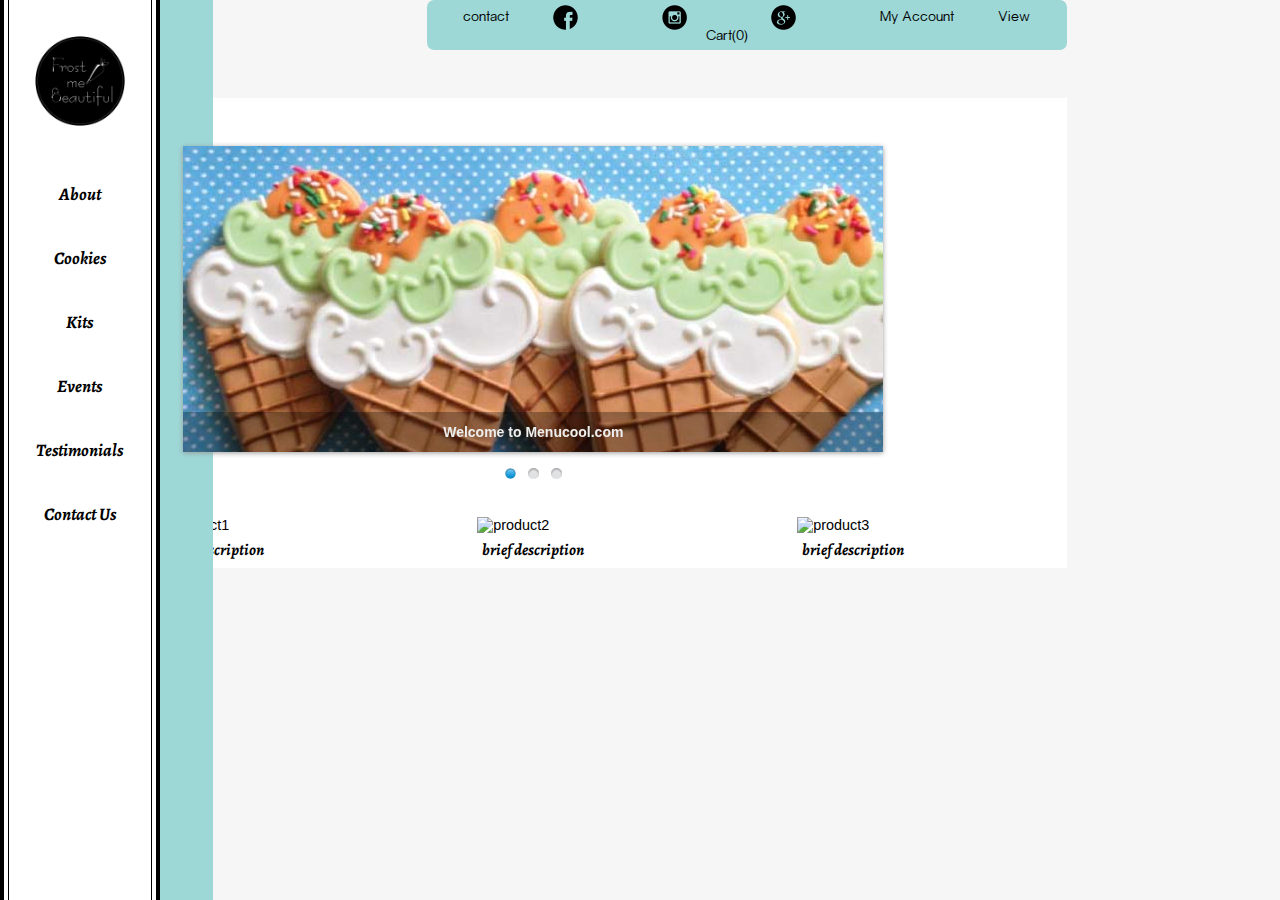
==== index.html @ 70608a9f "many fix" ====
<!DOCTYPE html>
<html>
<head>
	<meta charset="utf-8">
	<title>Frost Me Beautiful</title>
	<link rel="stylesheet" href="css/main.css">
	<link rel="stylesheet" href="css/grid.css">

	<link href='http://fonts.googleapis.com/css?family=Alegreya:400italic,700italic,400,700' rel='stylesheet' type='text/css'>

	<link href="menucool/themes/1/js-image-slider.css" rel="stylesheet" type="text/css" />
    <script src="menucool/themes/1/js-image-slider.js" type="text/javascript"></script>
    <link href="menucool/generic.css" rel="stylesheet" type="text/css" />
</head>

<body>

	<div class="grid">
		<div class="col-2of12" id="navigationSide">
			<div class="col-15of20">
				<nav class="navigation-side">
					<a href="index.html"><img class="logo" src="img/icon/logo.png" alt="Logo"></a>

					<a href="01_about.html" class="navigationButton">About</a>
					<a href="02_cookies.html" class="navigationButton">Cookies</a>
					<a href="03_kits.html" class="navigationButton">Kits</a></li>
					<a href="04_events.html" class="navigationButton">Events</a>
					<a href="05_testimonials.html" class="navigationButton">Testimonials</a>
					<a href="06_contact.html" class="navigationButton">Contact Us</a>

				</nav>
			</div>
			<div class="col-5of20" id="navigationSideColor"></div>
		</div>
		<div class="col-2of12" id="navigationSideBack">
		</div>

				
		<div class="col-10of12">
			<div class="col-6of10">
				<div id="topNavigation">
					<nav>
						<a href='06_contact.html' class="navigationButton">contact</a>
						<a href='https://www.facebook.com/frostmebeautiful'>
						<img src="img/facebook.png" class="topIcon" alt="Facebook"></a>
						<a href='https://instagram.com/frostmebeautiful/'><img src="img/instagram.png" class="topIcon"alt="Instagram"></a>
						<a href='06_contact.html'><img src="img/Gmail.png" class="topIcon" alt="Gmail"></a>
						<a href='#' class="navigationButton">My Account</a>
						<a href='07_order.html' class="navigationButton">View Cart(0)</a>
					</nav>
				</div>
			</div>

			<div class="col-10of10" id="content">
				<div class="col-8of10" id="imageSlider">
					<div id="sliderFrame">
				        <div id="slider">
				            <a href="" >
				                <img src="img/h1.jpg" alt="Welcome to Menucool.com" />
				            </a>
				            <img src="img/h2.jpg" alt="" />
				            <img src="img/h3.jpg" alt="Pure Javascript. No jQuery. No flash." />
				        </div>
				        <div id="htmlcaption" style="display: none;">
				            <em>HTML</em> caption. Link to <a href="http://www.google.com/">Google</a>.
				        </div>
				    </div>
			    </div>

				<div class="col-2of10"> 
					<img class="product" id="homepage" src="" alt="product1">
					<h3>brief description</h3>
				</div>
				<div class="col-2of10"> 
					<img class="product" id="homepage" src="" alt="product2">
					<h3>brief description</h3>
				</div>
				<div class="col-2of10"> 
					<img class="product" id="homepage" src="" alt="product3">
					<h3>brief description</h3>
				</div>
			</div>


		
		</div>
</body>
</html>
---- css/main.css ----
/* Font Import */
/* Gravity */
@font-face{
  font-family: "Gravity";
  font-weight: bold;
  font-style: normal;
  src: url('fonts/Gravity/Gravity-Bold.eot');
  src: url('fonts/Gravity/Gravity-Bold.eot?#iefix') format ('embedded-opentype'),
  url('fonts/Gravity-Bold.ttf') format ('truetype');
}
@font-face{
  font-family: "Gravity";
  font-weight: light;
  font-style: normal;
  src: url('fonts/Gravity/Gravity-Light.eot');
  src: url('fonts/Gravity/Gravity-Light.eot?#iefix') format ('embedded-opentype'),
  url('fonts/Gravity-Light.ttf') format ('truetype');
}
@font-face{
  font-family: "Gravity";
  font-weight: normal;
  font-style: normal;
  src: url('fonts/Gravity/Gravity-Book.eot');
  src: url('fonts/Gravity/Gravity-Book.eot?#iefix') format ('embedded-opentype'),
  url('fonts/Gravity-Book.ttf') format ('truetype');
}


/* Gravity-Book */
@font-face {
  font-family: "Gravity-Book";
  font-weight: normal;
  font-style: normal;
  src:url("fonts/Gravity-Book/Gravity-Book.eot?") format("eot"),
  url("fonts/Gravity-Book/Gravity-Book.woff") format("woff"),
  url("fonts/Gravity-Book/Gravity-Book.ttf") format("truetype"),
  url("fonts/Gravity-Book/Gravity-Book.svg#Gravity-Book") format("svg");
}






/* Main Css */
body {
  font-family: sans-serif;
  font-size: 16px;
   margin: 0 0 0 0;
  background-color:#D6D4D4;
  height: 100%;
 }


/* Textual */
h1 {
  font-family: "Alegreya", serif; 
  font-weight: 700;
  font-size: 1.7rem;
  text-align: center;
  margin-bottom: 0;
}

h2 {
  font-family: 'Alegreya', serif;
  font-weight: 700;
  font-style: italic;
  font-size: 1.4rem;
  color: #5ABE8C;
  text-align: left;
  border-bottom: 2px solid #5ABE8C;
}


#navigationCategory h2 {
  display: inline-block;
  font-weight: 400;
  font-size: 1rem;
  vertical-align: baseline;
  border-bottom: 1.6px solid #5ABE8C;
  width: 10%;
  margin-right: 0.5%;

  -webkit-transition: all 0.3s; 
  transition: all 0.3s;
}

#navigationCategory h2.active {
  font-weight: 700;
  font-size: 1.4rem;
}

#navigationCategory h2:hover {
  font-weight: 700;
  font-size: 1.4rem;
}

h3 {
  font-family: 'Alegreya', serif;
  font-weight: 700;
  font-style: italic;
  font-size: 1rem;
  margin: 0.4em auto;
}

h4 {
  font-family: "Gravity-Book", sans-serif; 
  font-size: 1rem;
  text-align: left;
  margin: 0.4em auto;
  display: block;
}

p {
  font-family: "Gravity-Book", sans-serif; 
  font-weight: normal;
  line-height: 140%;
  text-align: justify;
  padding-left:20px;
}

.contactLink{
  font-family: "Gravity";
  font-weight: bold;
  text-decoration:none;
  color:black;
}

.contactLink{
  font-family: "Gravity";
  font-weight: bold;
  text-decoration:none;
  color:black;

}

.col-3of10#product p{
  font-family: "Gravity-Book", sans-serif; 
  font-size: 0.9rem;
  text-align: left;
  line-height: 1.4em;
  padding-right: 10%;
}

.col-8of10#kit span {
  font-family: 'Alegreya', serif;
  font-weight: 400;
  font-style: italic;
  font-size: 1.05rem;
  padding-top: 0;
  margin-top: 0;
}

ul.kit {
  font-family: "Gravity-Book", sans-serif; 
  font-size: 0.8rem;
  font-style: normal;
  width: 60em;
  display: block;
}

ul.kit li {
  padding: 0.2rem 0.4rem;
}






/* Container */
.col-2of12#navigationSide {
  position: fixed;
}

.col-2of12#navigationSideBack {
  overflow: scroll;
}

.col-8of10#imageSlider {
  margin-top: 3rem; 
  margin-bottom: 4rem; 
}

.col-10of10#content {
  background-color: white;
}

.col-8of10#contentHeader {
  margin-bottom: 2rem;
}

.col-2of10#guestBook{
   margin-left: 70rem;
}

.col-3of10#product {
  position: relative;
  margin-bottom: 4rem;
}

.col-2of10#itemCategory {
  margin-bottom: 2rem;
}

#payment {
  font-family: "Gravity-Book", sans-serif; 
  font-size: 1rem;
  text-align: left;
  padding-right: 2%;
}

.col-8of10#kit {
  font-family: "Gravity-Book", sans-serif; 
  font-size: 1rem;
  text-align: left;
  position: relative;
  width: 70%;
}

.col-8of10#navigationCategory {
  text-align: left;
  margin-bottom: 2rem;
}

.col-8of10#payment {
  font-family: "Gravity-Book", sans-serif; 
  font-size: 1rem;
  text-align: left;
  padding: 2em 5em;
}


/* Button */
a.button#addCart {
  font-family: "Gravity-Book", sans-serif; 
  font-weight: normal;
  font-style: italic;
  font-size: 0.8rem;
  text-decoration: none;
  color: #FFF;
  display: inline-block;
  padding: 0.3em 0.75em;
  border-radius: 0.25em;
  background-color: #5ABE8C;
  position: absolute;
  right: -2.2em;
  top: 0.5em;
  
  
  -webkit-transition: background-color 0.5s ease-out;
  transition: background-color 0.5s ease-out;
}

a.button:hover, a.button:focus {
  background-color: #999;
}

a.shareButton {
text-decoration:none; 
 text-align:center; 
 padding:11px 22px; 
 border:solid 1px #9ed9bc; 
 border-radius: 9px; 
 font:14px Arial, Helvetica, sans-serif; 
 font-weight:bold; 
 color:white; 
 background:#5abe8c; 
 -webkit-transition: background-color 0.5s ease-out;
  transition: background-color 0.5s ease-out;
 
}
a.shareButton:hover, a.shareButton:focus {
  background-color: #999;
}


a.button#proceed {
  font-family: "Gravity-Book", sans-serif; 
  font-weight: normal;
  font-size: 1.1rem;
  text-decoration: none;
  color: #FFF;
  display: inline-block;
  float: right;
  padding: 0.4em 0.75em;
  border-radius: 0.25em;
  background-color: #5ABE8C;
  margin-right: 3em;
}

a.button#cancel {
  font-family: "Gravity-Book", sans-serif; 
  font-weight: normal;
  font-size: 1.1rem;
  text-decoration: none;
  color: #FFF;
  display: inline-block;
  float: right;
  padding: 0.4em 0.75em;
  border-radius: 0.25em;
  background-color: #847B7E;
  margin-right: 1em;
}


/* Form */
form {
  padding: 1em;
}

form div.input-wrapper {
  margin: 0.7rem auto;
}


form div.input-wrapper#cardType {
  margin-top: 2rem;
}


form label {
  text-align: right;
  width: 10rem;
  display: inline-block;
  margin-top: 10px;
  margin-right: 4em;
}

form input {
  width: 10rem;
}

form select {
  margin-left: 0;
  width: 10rem;
  display: inline-block;
}

form select.expire {
  width: 4rem;

}

form input[type="radio"] {
  width: 3rem;
  padding-top: 6rem;
}

form img.card {
  width: auto;
  height: 1.2rem;
  position: relative;
  bottom: 1.7rem;
  right: 3rem;
  margin: 0;
  padding: 0;
  
}

ul, li #hoursList{
  list-style-type:none;
  font-family: "Gravity-Book", sans-serif; 
  font-weight: normal;
  line-height: 140%;
 
  padding-left:20px;
}


/* Images */
figure {
  margin-left: 0; /* setting there to be no margin on the left */
  margin-top:10px;
  margin-right:15px;
  width: 12rem;
}

ul, li #hoursList{
  list-style-type:none;
  font-family: "Gravity-Book", sans-serif; 
  font-weight: normal;
  line-height: 140%;
 
  padding-left:20px;
}


/* Images */
figure {
  margin-left: 0; /* setting there to be no margin on the left */
}

select {
  display:block;
  margin-top:-30px;
  margin-left:60px;
}

.logo {
  width: 80%;
  margin: 1rem auto;
  z-index: -1;
}

.slider {
  
  width: 100%;
  height:400px;
}

.product#homepage{
  width: 100%;
  height:200px;
}

.ornament {
  width: 5rem;
  height: auto;
  margin: 0;
}
.Owner{
  width: 150%;
  height:300px;
}

.calendar{
  width:600px;
  height:500px;
}

.events{
  width:100%;
  height:200px;
}


figure.cookie-category {
  width: 100%;
  margin: 0;
  position: relative;
}

figure.cookie-category img {
  width: 100%;
  height: 180px;
}

figure.cookie-category figcaption {
  font-family: "Gravity-Book", sans-serif; 
  font-weight: normal;
  font-size: 1.1rem;
  text-align: left;
  color: white;
  width: 10em;
  position: absolute;
  bottom: 2em;
  left: 0;
  background-color: #5ABE8C;
  padding-left: 0.7em;
  padding-top: 0.25em;
  padding-top: 0.3em;
}

.product#category{
  width: 35%;
  height: 140px;
  float: left;
  margin-right: 5%;
  margin-bottom: 2rem;  
}

img.kit {
  width: 25%;
  float: left;
  padding-bottom: 5rem;
}

.googleMaps{
  width:509px;
  height:380px;
}




/* Navigation */
nav.navigation-side{
  border-left: 4px solid #000000;
  border-right: 4px solid #000000;
  position: relative;
  height: 60rem;
}

nav.navigation-side:before {
  border-left: 1px solid #000000;
  border-right: 1px solid #000000;
  position: absolute;
  background: none;
  content: "";
  display: block;
  top: 0px;
  left: 4px;
  right: 4px;
  bottom: 0px;
  pointer-events: none;
}

#navigationSide{
  position: relative;
  background-color:white;
}

#navigationSideColor {
  background-color: #9DD8D7;
  position: absolute;
  height: 100%;
  right: 0;

}

nav.navigation-side a{
  font-family: 'Alegreya', serif;
  font-weight: 700;
  font-style: italic;
  font-size: 1.1rem;
  text-decoration: none;
  text-align: center;
  color: black;
  padding: 20px;
  display: block;
}

nav.navigation-side a:hover {
  color: white;
  background-color: #000;
}

.topIcon{
  width:4%;
  height:4%
}

#topNavigation {
  font-family: "Gravity-Book", sans-serif; 
  background-color:#9DD8D7;
  border-radius:0.5em;
  padding:5px;
  margin-bottom: 3rem;
}

#topNavigation a, img {
  text-decoration: none;
  text-align:center;
  color:black;
  vertical-align: middle;
  margin-right: 40px;
}

.navigationButton#viewCart {
  position: relative;
}

.containerBubble {
  position: absolute;
  top: 1.5rem;
  right: 1rem;
}

.bubble {
  position: relative;
  width: 250px;
  height: 3rem;
  padding: 0.5rem;
  background: #FFFFFF;
  -webkit-border-radius: 13px;
  -moz-border-radius: 13px;
  border-radius: 13px;
  border: #5ABE8C solid 2px;

  opacity: 0;
}


.bubble:after {
  content: '';
  position: absolute;
  border-style: solid;
  border-width: 0 9px 8px;
  border-color: #FFFFFF transparent;
  display: block;
  width: 0;
  z-index: 1;
  top: -8px;
  left: 194px;
}

.bubble:before {
  content: '';
  position: absolute;
  border-style: solid;
  border-width: 0 10px 9px;
  border-color: #5ABE8C transparent;
  display: block;
  width: 0;
  z-index: 0;
  top: -11px;
  left: 193px;
}




/* Table */
table.order {
  font-family: "Gravity-Book", sans-serif; 
  width: 100%;
  margin-top: 3rem;
}


table.order .table-col-item {
  width: 25%;
}

table.order .table-col-des {
  width: 35%;
}

table.order .table-col-quantity {
  width: 10%;
}

table.order .table-col-size {
  width: 15%;
}

table.order .table-col-price {
  width: 15%;
}

table.order th {
  padding: 2rem;
  border-top: 2px solid black;
  border-bottom: 2px solid black;
}

table.order td {
  padding: 1rem;
}

table.order tr img {
  width: 50%;
  height: 120px;
  margin : auto;
}

table.order tr p {
  font-size: 0.9rem;
  text-align: left;
  line-height: 1.4em;
}

table.order tr input {
  width: 50%;
}

table.order tr select {
  width: 50%;
  margin : auto;
}

table.order tr span {
  font-size: 1rem;
}



table.payment {
  font-family: "Gravity-Book", sans-serif; 
  width: 100%;
  margin-top: 1rem;
}

table.payment .table-col-item {
  width: 40%;
}
table.payment .table-col-quantity {
  width: 30%;
  text-align: center;
}

table.payment .table-col-price {
  width: 30%;
  text-align: right;
}

table.payment th {
  padding-bottom: 1rem;
}

table.payment td {
}

table.payment td.quantity {
  font-size: 0.8rem;
  text-align: center;
}

table.payment td.price {
  font-size: 0.8rem;
  text-align: right;
}

table.payment tfoot td {
  font-size: 0.9rem;
  text-align: right;
  padding-top: 1rem;
}





/* Style Guide style */
section {
  margin: 1em 0;
  padding: 0.5em 0;
  border-top: 1px solid #333;
}

section .guide {
  font-family: sans-serif;
}

section h2.guide {
  font-size: 1.5rem;
  font-weight: bold;
  font-style: normal;
}

section h3.guide {
  color:#262261;
  margin-bottom: 0;
}

section p.guide {
  margin-top: 0;
}

section code {
  background-color: #EEE;
  padding: 0.2em 0.6em;
}
---- css/grid.css ----
/* Grid Stylesheet*/

*, *::after, *::before {
	-webkit-box-sizing: border-box;
	-moz-box-sizing: border-box;
	box-sizing: border-box;
}

[class^='col-'] {
	float: left;
	padding: 0;
	text-align: center;
}


.col-4of8 {
	width: 50%;
}

.col-2of10 {
	width: 20%;
	margin-left: 10%;
}

.col-3of10 {
	width: 30%;
	margin-left: 10%;
}

.col-4of10 {
	width: 40%;
	margin-left: 10%;
}

.col-6of10 {
	width: 60%;
	float: right;
}

.col-8of10 {
	width: 80%;
	margin-left: 10%;
}

.col-10of10 {
	width: 100%;
}

.col-2of12 {
	width: 16.66%;
}

.col-10of12 {
	width: 83.33%;
}

.col-5of20 {
	width: 25%;
}

.col-15of20 {
	width: 75%;
}

@media (max-width: 50em) {
	.col-2of10 {
		width: 100%;
	}
}


.grid {
	content: "";
	display: block;
	clear: both;
}
---- menucool/themes/1/js-image-slider.css ----
/* http://www.menucool.com */

#sliderFrame, #sliderFrame div {
    box-sizing: content-box;
}
#sliderFrame 
{
    position:relative;
    width:700px;
    margin:0 auto; /*center-aligned*/
}

#slider, #slider div.sliderInner {
    width:700px;height:306px;/* Must be the same size as the slider images */
}

#slider {
	background:#fff url(loading.gif) no-repeat 50% 50%;
	position:relative;
	margin:0 auto; /*center-aligned*/
    transform: translate3d(0,0,0);
    box-shadow: 0px 1px 5px #999999;
}

/* image wrapper */
#slider a.imgLink, #slider div.video {
	z-index:2;
	position:absolute;
	top:0px;left:0px;border:0;padding:0;margin:0;
	width:100%;height:100%;
}
#slider .video {
	background:transparent url(video.png) no-repeat 50% 50%;
}

/* Caption styles */
#slider div.mc-caption-bg, #slider div.mc-caption-bg2 {
	position:absolute;
	width:100%;
	height:auto;
	padding:10px 0;/* 10px will increase the height.*/
	left:0px; /*if the caption needs to be aligned from right, specify by right instead of left. i.e. right:20px;*/
	bottom:0px;/*if the caption needs to be aligned from top, specify by top instead of bottom. i.e. top:150px;*/
	z-index:3;
	overflow:hidden;
	font-size: 0;
}
#slider div.mc-caption-bg 
{
    /* NOTE: Its opacity is to be set through the sliderOptions.captionOpacity setting in the js-image-slider.js file.*/
	background:Black;/* or any other colors such as White, or: background:none; */
}
#slider div.mc-caption-bg2 {
    background:none;
}
#slider div.mc-caption {
	font: bold 14px/20px Arial;
	color:#EEE;
	z-index:4;
	text-align:center;
    background:none;
}
#slider div.mc-caption a {
	color:#FB0;
}
#slider div.mc-caption a:hover {
	color:#DA0;
}


/* ------ built-in navigation bullets wrapper ------*/
/* Note: check themes\2\js-image-slider.css to see how to hide nav bullets */
#slider div.navBulletsWrapper  {
    top:320px;/* Its position is relative to the #slider */
	text-align:center;
	background:none;
	position:relative;
	z-index:5;
}

/* each bullet */
#slider div.navBulletsWrapper div 
{
    width:11px; height:11px;
    font-size:0;color:White;/*hide the index number in the bullet element*/
    background:transparent url(bullet.png) no-repeat 0 0;
    display:inline-block; *display:inline; zoom:1;
    overflow:hidden;cursor:pointer;
    margin:0 6px;/* set distance between each bullet*/
}

#slider div.navBulletsWrapper div.active {background-position:0 -11px;}


/* --------- Others ------- */

#slider div.loading 
{
    width:100%; height:100%;
    background:transparent url(loading.gif) no-repeat 50% 50%;
    filter: alpha(opacity=60);
    opacity:0.6;
    position:absolute;
    left:0;
    top:0; 
    z-index:9;
}

#slider img, #slider>b, #slider a>b {
	position:absolute; border:none; display:none;
}

#slider div.sliderInner {
	overflow:hidden; 
	-webkit-transform: rotate(0.000001deg);/* fixed the Chrome not crop border-radius bug*/
	position:absolute; top:0; left:0;
}

#slider>a, #slider video, #slider audio {display:none;}
#slider div {-webkit-transform: translate3d(0,0,0);transform: translate3d(0,0,0);}
---- menucool/generic.css ----
/* For generic page styles. Not for sliders. */

body {background:#F6F6F6;font:normal 0.9em Arial; margin:0; padding:0; padding-bottom:60px;}
h2 {display:inline;}
.div1, .div2 {width:700px;margin:0 auto;}
.div1 {margin-top:30px;margin-bottom:60px;text-align:center;line-height:20px;}
.div1 P {font-size:18px;}
.div1 a, .div2 a {color:#07C; }
.div1 a {margin:0 8px;}
.div1 a.current {color:black; text-decoration:none;}
.div2 {margin-top:70px;}
.div2 li {padding-top:6px;padding-bottom:6px;}
.green {color:Green;}
.cn {font-family: "Courier New", Georgia;}
#status {display:inline-block; margin-left:26px;line-height:50px;height:50px;vertical-align:middle;}

.code
{
    border: dashed 1px #BCBCCB; padding:8px 12px; background-color: #F3F3F9; white-space:pre; font-family:"Courier New", Georgia;
    font-size:12px; margin:6px 0;overflow:auto; 
}
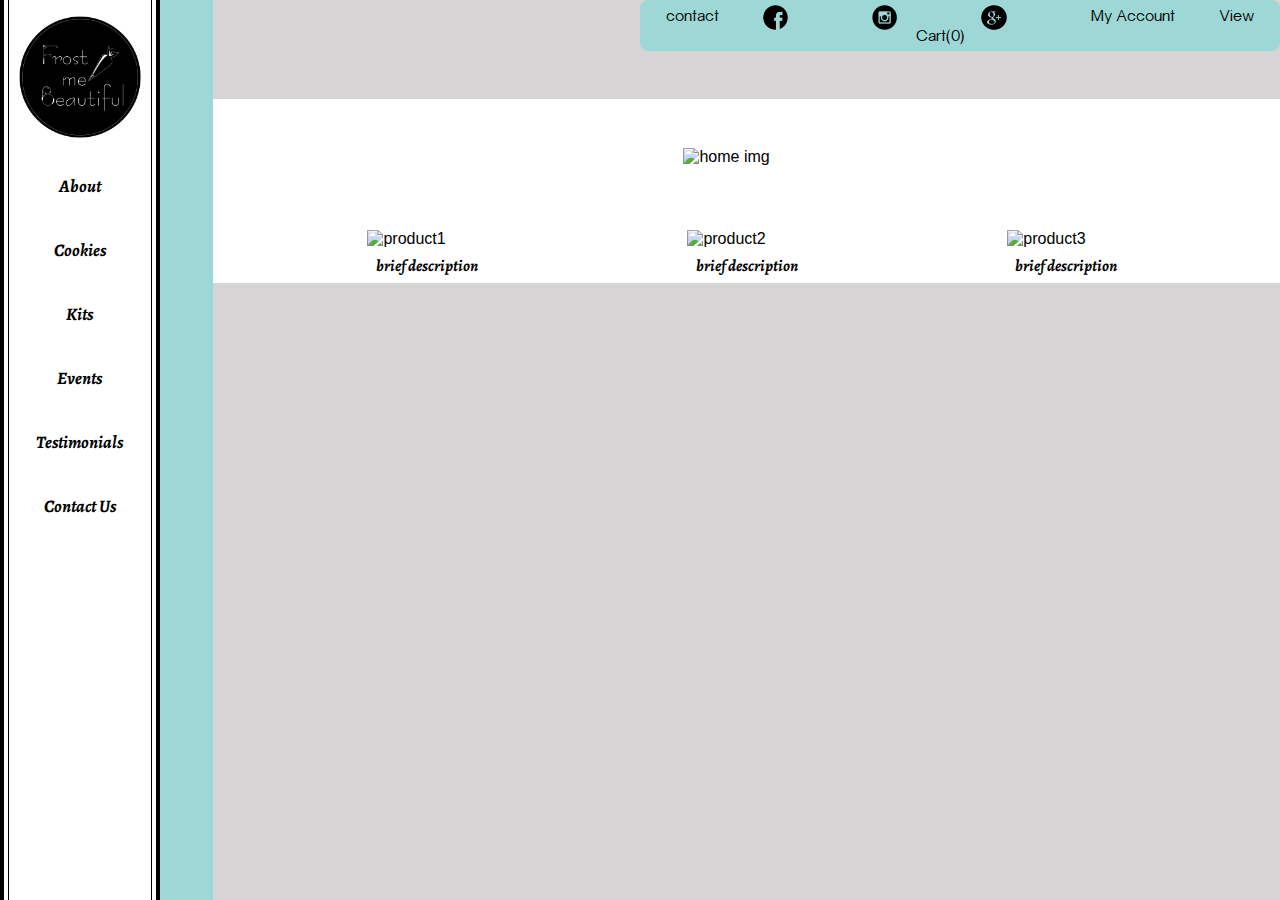
==== commit 61afdbf5: "fix side navigation bar" ====
--- a/index.html
+++ b/index.html
@@ -7,10 +7,6 @@
 	<link rel="stylesheet" href="css/grid.css">
 
 	<link href='http://fonts.googleapis.com/css?family=Alegreya:400italic,700italic,400,700' rel='stylesheet' type='text/css'>
-
-	<link href="menucool/themes/1/js-image-slider.css" rel="stylesheet" type="text/css" />
-    <script src="menucool/themes/1/js-image-slider.js" type="text/javascript"></script>
-    <link href="menucool/generic.css" rel="stylesheet" type="text/css" />
 </head>
 
 <body>
@@ -27,12 +23,12 @@
 					<a href="04_events.html" class="navigationButton">Events</a>
 					<a href="05_testimonials.html" class="navigationButton">Testimonials</a>
 					<a href="06_contact.html" class="navigationButton">Contact Us</a>
-
 				</nav>
 			</div>
 			<div class="col-5of20" id="navigationSideColor"></div>
 		</div>
 		<div class="col-2of12" id="navigationSideBack">
+			a
 		</div>
 
 				
@@ -53,18 +49,7 @@
 
 			<div class="col-10of10" id="content">
 				<div class="col-8of10" id="imageSlider">
-					<div id="sliderFrame">
-				        <div id="slider">
-				            <a href="" >
-				                <img src="img/h1.jpg" alt="Welcome to Menucool.com" />
-				            </a>
-				            <img src="img/h2.jpg" alt="" />
-				            <img src="img/h3.jpg" alt="Pure Javascript. No jQuery. No flash." />
-				        </div>
-				        <div id="htmlcaption" style="display: none;">
-				            <em>HTML</em> caption. Link to <a href="http://www.google.com/">Google</a>.
-				        </div>
-				    </div>
+					<img src="" alt="home img">
 			    </div>
 
 				<div class="col-2of10"> 
--- a/css/main.css
+++ b/css/main.css
@@ -42,7 +42,7 @@
 
 
 
-/* Main Css */
+/*========================== Main Css ==========================*/
 body {
   font-family: sans-serif;
   font-size: 16px;
@@ -52,7 +52,10 @@
  }
 
 
-/* Textual */
+
+
+
+/*========================== Textual ==========================*/
 h1 {
   font-family: "Alegreya", serif; 
   font-weight: 700;
@@ -167,14 +170,14 @@
 
 
 
-
-/* Container */
+/*========================== Container ==========================*/
 .col-2of12#navigationSide {
   position: fixed;
 }
 
 .col-2of12#navigationSideBack {
-  overflow: scroll;
+  opacity: 0; 
+  z-index: -10;
 }
 
 .col-8of10#imageSlider {
@@ -231,7 +234,11 @@
 }
 
 
-/* Button */
+
+
+
+
+/*========================== Button ==========================*/
 a.button#addCart {
   font-family: "Gravity-Book", sans-serif; 
   font-weight: normal;
@@ -304,7 +311,11 @@
 }
 
 
-/* Form */
+
+
+
+
+/*========================== Form ==========================*/
 form {
   padding: 1em;
 }
@@ -368,27 +379,20 @@
 }
 
 
-/* Images */
+
+
+
+
+/* ========================== Images ==========================*/
+img {
+  width: 100%;
+}
+
 figure {
-  margin-left: 0; /* setting there to be no margin on the left */
-  margin-top:10px;
-  margin-right:15px;
+  margin-left: 0;
+  margin-top: 10px;
+  margin-right: 15px;
   width: 12rem;
-}
-
-ul, li #hoursList{
-  list-style-type:none;
-  font-family: "Gravity-Book", sans-serif; 
-  font-weight: normal;
-  line-height: 140%;
- 
-  padding-left:20px;
-}
-
-
-/* Images */
-figure {
-  margin-left: 0; /* setting there to be no margin on the left */
 }
 
 select {
@@ -484,7 +488,7 @@
 
 
 
-/* Navigation */
+/* ========================== Navigation ===================== */
 nav.navigation-side{
   border-left: 4px solid #000000;
   border-right: 4px solid #000000;
@@ -519,7 +523,7 @@
 
 }
 
-nav.navigation-side a{
+nav.navigation-side a.navigationButton{
   font-family: 'Alegreya', serif;
   font-weight: 700;
   font-style: italic;
@@ -531,7 +535,7 @@
   display: block;
 }
 
-nav.navigation-side a:hover {
+nav.navigation-side a.navigationButton:hover {
   color: white;
   background-color: #000;
 }
@@ -611,7 +615,7 @@
 
 
 
-/* Table */
+/*========================= Table ================================*/
 table.order {
   font-family: "Gravity-Book", sans-serif; 
   width: 100%;
@@ -722,7 +726,7 @@
 
 
 
-/* Style Guide style */
+/*========================= Style Guide style =======================*/
 section {
   margin: 1em 0;
   padding: 0.5em 0;
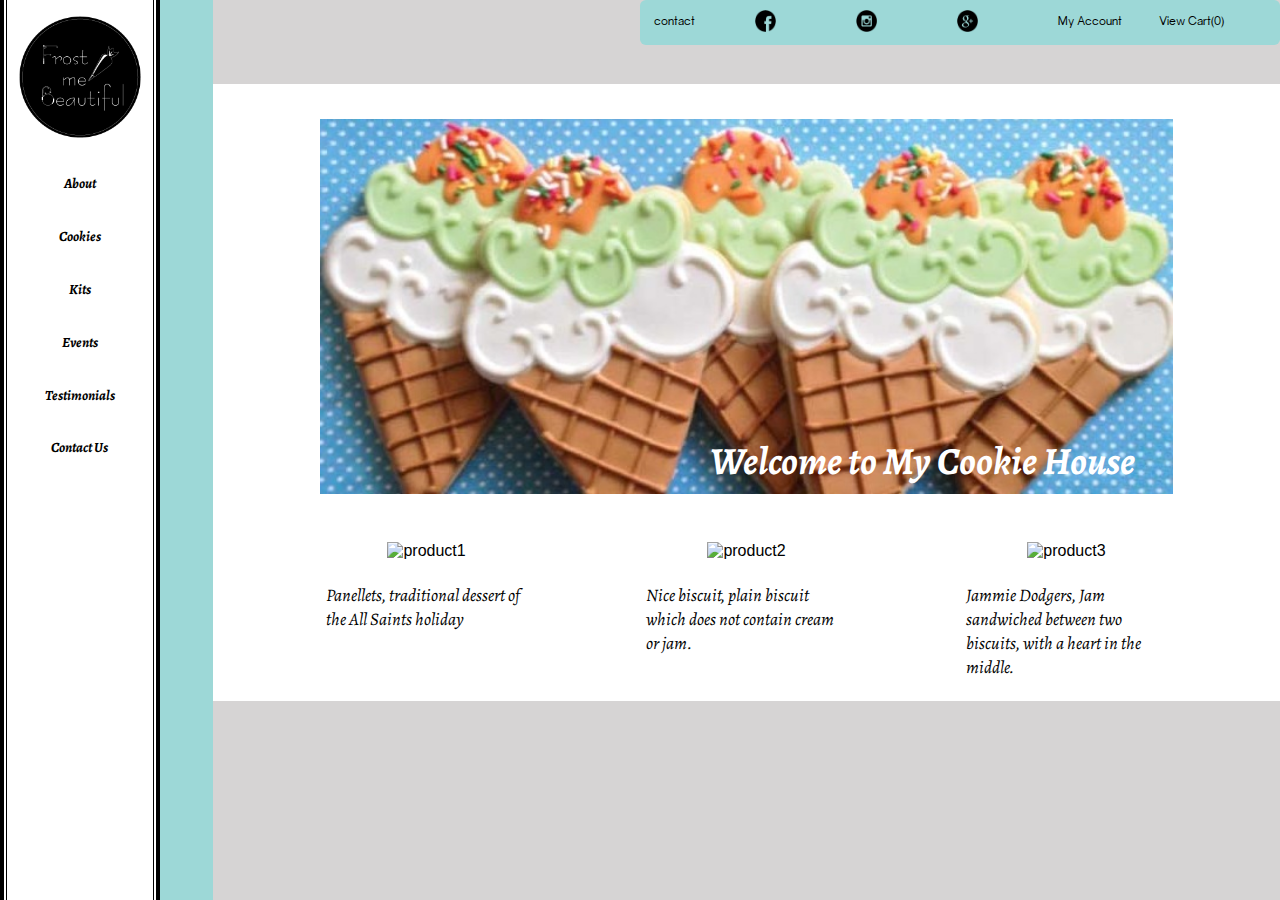
==== commit 77d250db: "page fix for index and about" ====
--- a/index.html
+++ b/index.html
@@ -37,10 +37,14 @@
 				<div id="topNavigation">
 					<nav>
 						<a href='06_contact.html' class="navigationButton">contact</a>
-						<a href='https://www.facebook.com/frostmebeautiful'>
-						<img src="img/facebook.png" class="topIcon" alt="Facebook"></a>
-						<a href='https://instagram.com/frostmebeautiful/'><img src="img/instagram.png" class="topIcon"alt="Instagram"></a>
-						<a href='06_contact.html'><img src="img/Gmail.png" class="topIcon" alt="Gmail"></a>
+							<a href='https://www.facebook.com/frostmebeautiful'>
+							<img src="img/icon/facebook.png" class="topIcon" alt="Facebook">
+							</a>
+							<a href='https://instagram.com/frostmebeautiful/'>	<img src="img/icon/instagram.png" class="topIcon"alt="Instagram">
+							</a>
+							<a href='06_contact.html'>
+							<img src="img/icon/Gmail.png" class="topIcon" alt="Gmail">
+							</a>
 						<a href='#' class="navigationButton">My Account</a>
 						<a href='07_order.html' class="navigationButton">View Cart(0)</a>
 					</nav>
@@ -48,21 +52,24 @@
 			</div>
 
 			<div class="col-10of10" id="content">
-				<div class="col-8of10" id="imageSlider">
-					<img src="" alt="home img">
+				<div class="col-8of10" id="homeBanner">
+					<figure class="home-banner">
+						<img src="img/h1.jpg" alt="">
+				        <figcaption>Welcome to My Cookie House</figcaption>
+				    </figure>
 			    </div>
 
 				<div class="col-2of10"> 
 					<img class="product" id="homepage" src="" alt="product1">
-					<h3>brief description</h3>
+					<h3>Panellets, traditional dessert of the All Saints holiday</h3>
 				</div>
 				<div class="col-2of10"> 
 					<img class="product" id="homepage" src="" alt="product2">
-					<h3>brief description</h3>
+					<h3>Nice biscuit, plain biscuit which does not contain cream or jam. </h3>
 				</div>
 				<div class="col-2of10"> 
 					<img class="product" id="homepage" src="" alt="product3">
-					<h3>brief description</h3>
+					<h3>Jammie Dodgers, Jam sandwiched between two biscuits, with a heart in the middle.</h3>
 				</div>
 			</div>
 
--- a/css/main.css
+++ b/css/main.css
@@ -100,10 +100,12 @@
 
 h3 {
   font-family: 'Alegreya', serif;
-  font-weight: 700;
+  font-weight: 400;
   font-style: italic;
-  font-size: 1rem;
-  margin: 0.4em auto;
+  font-size: 1.1rem;
+  text-align: left;
+  padding: 0.3rem 0.4rem;
+
 }
 
 h4 {
@@ -119,7 +121,6 @@
   font-weight: normal;
   line-height: 140%;
   text-align: justify;
-  padding-left:20px;
 }
 
 .contactLink{
@@ -180,9 +181,9 @@
   z-index: -10;
 }
 
-.col-8of10#imageSlider {
-  margin-top: 3rem; 
-  margin-bottom: 4rem; 
+.col-8of10#homeBanner {
+  margin-top: 2vw; 
+  margin-bottom: 2.2vw; 
 }
 
 .col-10of10#content {
@@ -423,9 +424,25 @@
   height: auto;
   margin: 0;
 }
-.Owner{
-  width: 150%;
-  height:300px;
+
+
+figure.owner {
+  width: 100%;
+  position: relative;
+  text-align: left;
+}
+
+figure.owner img {
+  width: 100%;
+  height: auto;
+}
+
+figure.owner figcaption{
+  font-family: "Gravity-Book", sans-serif; 
+  font-weight: normal;
+  position: absolute;
+  bottom: -1.5rem;
+  left: 0;
 }
 
 .calendar{
@@ -438,16 +455,40 @@
   height:200px;
 }
 
+figure.home-banner {
+  width: 100%;
+  position: relative;
+}
+
+figure.home-banner img{
+  width: 100%;
+  height: auto;
+}
+
+figure.home-banner figcaption {
+  font-family: "Alegreya", sans-serif; 
+  font-weight: 700;
+  font-style: italic;
+  font-size: 3vw;
+  text-align: right;
+  color: white;
+  width: 15em;
+  position: absolute;
+  bottom: 0.7rem;
+  right: 0;
+  padding-right: 1em;
+}
 
 figure.cookie-category {
   width: 100%;
+  height: 200px;
   margin: 0;
   position: relative;
 }
 
 figure.cookie-category img {
   width: 100%;
-  height: 180px;
+  height: auto;
 }
 
 figure.cookie-category figcaption {
@@ -504,8 +545,8 @@
   content: "";
   display: block;
   top: 0px;
-  left: 4px;
-  right: 4px;
+  left: 1.5%;
+  right: 1.5%;
   bottom: 0px;
   pointer-events: none;
 }
@@ -527,39 +568,46 @@
   font-family: 'Alegreya', serif;
   font-weight: 700;
   font-style: italic;
-  font-size: 1.1rem;
+  font-size: 1.1vw;
   text-decoration: none;
   text-align: center;
   color: black;
-  padding: 20px;
+  padding: 1.2em;
   display: block;
 }
 
 nav.navigation-side a.navigationButton:hover {
   color: white;
-  background-color: #000;
+  background-color: #9DD8D7;
+}
+
+
+#topNavigation {
+  font-family: "Gravity-Book", sans-serif; 
+  font-size: 0.9vw;
+  text-align: left;
+  background-color:#9DD8D7;
+  border-radius: 0.5em;
+  padding: 0.8em 1.2em;
+  margin-bottom: 3vw;
+}
+
+#topNavigation a {
+  color: black;
+  text-decoration: none;
+  vertical-align: middle;
+  display: inline-block;
+  width: 16%;
+  margin: 0.1em 0;
+}
+
+#topNavigation img {
+  width: 22%;
 }
 
 .topIcon{
-  width:4%;
-  height:4%
-}
-
-#topNavigation {
-  font-family: "Gravity-Book", sans-serif; 
-  background-color:#9DD8D7;
-  border-radius:0.5em;
-  padding:5px;
-  margin-bottom: 3rem;
-}
-
-#topNavigation a, img {
-  text-decoration: none;
-  text-align:center;
-  color:black;
-  vertical-align: middle;
-  margin-right: 40px;
-}
+}
+
 
 .navigationButton#viewCart {
   position: relative;
--- a/css/grid.css
+++ b/css/grid.css
@@ -62,11 +62,7 @@
 	width: 75%;
 }
 
-@media (max-width: 50em) {
-	.col-2of10 {
-		width: 100%;
-	}
-}
+
 
 
 .grid {
@@ -74,3 +70,19 @@
 	display: block;
 	clear: both;
 }
+
+
+
+@media (max-width: 50rem) {
+	.col-2of10 {
+		width: 80%;
+	}
+
+	.col-3of10 {
+		width: 80%;
+	}
+
+	.col-4of10 {
+		width: 80%;
+	}
+}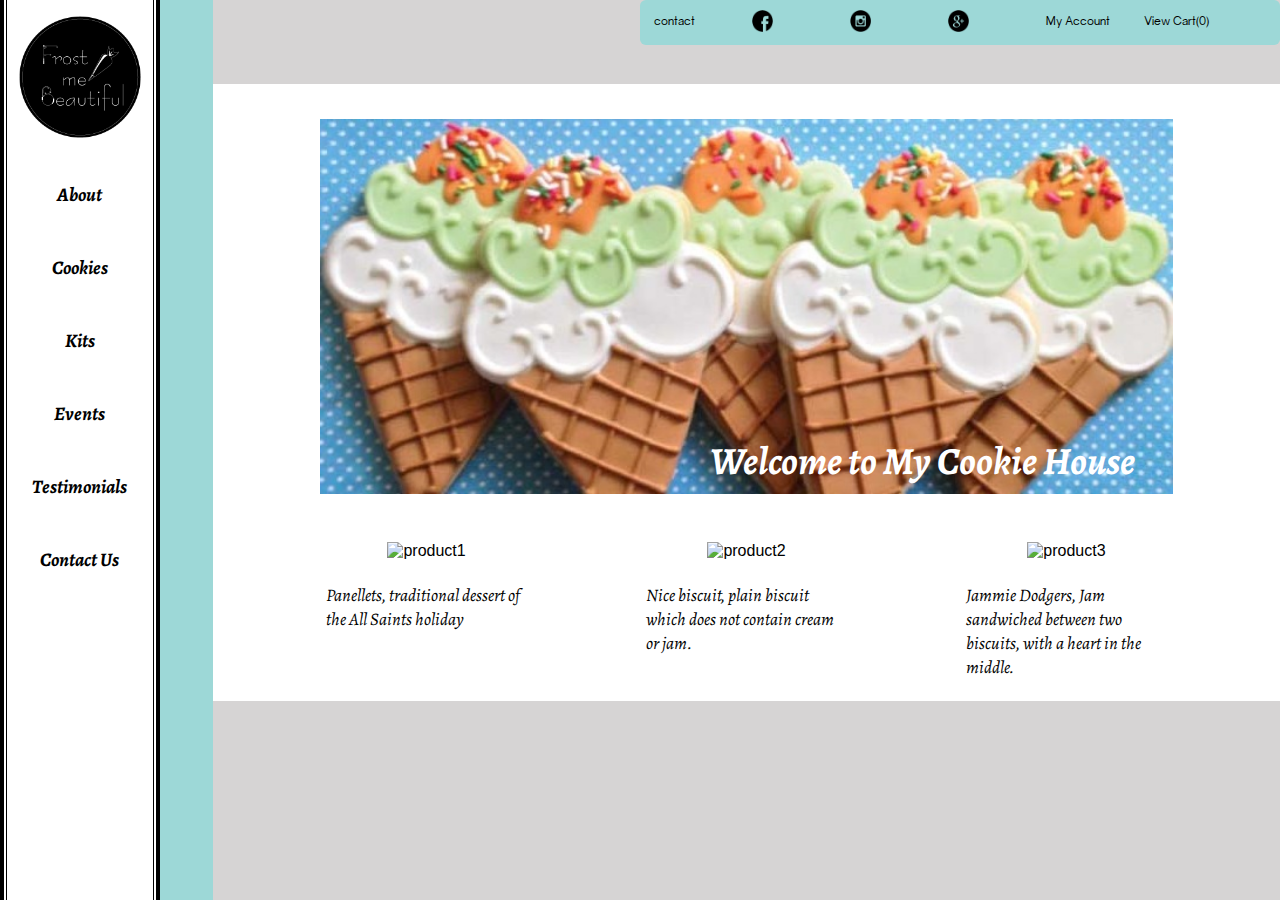
==== commit 6c1f8f1c: "used jquert to setup template" ====
--- a/index.html
+++ b/index.html
@@ -7,47 +7,23 @@
 	<link rel="stylesheet" href="css/grid.css">
 
 	<link href='http://fonts.googleapis.com/css?family=Alegreya:400italic,700italic,400,700' rel='stylesheet' type='text/css'>
+
+	<script src="js/jquery-2.1.3.min.js"></script>
+	<script src="js/template.js"></script>
 </head>
 
 <body>
 
 	<div class="grid">
 		<div class="col-2of12" id="navigationSide">
-			<div class="col-15of20">
-				<nav class="navigation-side">
-					<a href="index.html"><img class="logo" src="img/icon/logo.png" alt="Logo"></a>
-
-					<a href="01_about.html" class="navigationButton">About</a>
-					<a href="02_cookies.html" class="navigationButton">Cookies</a>
-					<a href="03_kits.html" class="navigationButton">Kits</a></li>
-					<a href="04_events.html" class="navigationButton">Events</a>
-					<a href="05_testimonials.html" class="navigationButton">Testimonials</a>
-					<a href="06_contact.html" class="navigationButton">Contact Us</a>
-				</nav>
-			</div>
-			<div class="col-5of20" id="navigationSideColor"></div>
 		</div>
-		<div class="col-2of12" id="navigationSideBack">
-			a
-		</div>
+		<div class="col-2of12" id="navigationSideBack">a</div>
 
 				
 		<div class="col-10of12">
 			<div class="col-6of10">
 				<div id="topNavigation">
-					<nav>
-						<a href='06_contact.html' class="navigationButton">contact</a>
-							<a href='https://www.facebook.com/frostmebeautiful'>
-							<img src="img/icon/facebook.png" class="topIcon" alt="Facebook">
-							</a>
-							<a href='https://instagram.com/frostmebeautiful/'>	<img src="img/icon/instagram.png" class="topIcon"alt="Instagram">
-							</a>
-							<a href='06_contact.html'>
-							<img src="img/icon/Gmail.png" class="topIcon" alt="Gmail">
-							</a>
-						<a href='#' class="navigationButton">My Account</a>
-						<a href='07_order.html' class="navigationButton">View Cart(0)</a>
-					</nav>
+					
 				</div>
 			</div>
 
--- a/css/main.css
+++ b/css/main.css
@@ -74,28 +74,8 @@
   border-bottom: 2px solid #5ABE8C;
 }
 
-
-#navigationCategory h2 {
-  display: inline-block;
-  font-weight: 400;
-  font-size: 1rem;
-  vertical-align: baseline;
-  border-bottom: 1.6px solid #5ABE8C;
-  width: 10%;
-  margin-right: 0.5%;
-
-  -webkit-transition: all 0.3s; 
-  transition: all 0.3s;
-}
-
-#navigationCategory h2.active {
-  font-weight: 700;
-  font-size: 1.4rem;
-}
-
-#navigationCategory h2:hover {
-  font-weight: 700;
-  font-size: 1.4rem;
+.col-8of10#payment h2 {
+  width: 50%;
 }
 
 h3 {
@@ -116,11 +96,16 @@
   display: block;
 }
 
+.col-8of10#contentHeader h4{
+  margin-bottom: 3rem;
+}
+
 p {
   font-family: "Gravity-Book", sans-serif; 
   font-weight: normal;
   line-height: 140%;
-  text-align: justify;
+  text-align: left;
+  margin-bottom: 2rem;
 }
 
 .contactLink{
@@ -143,7 +128,7 @@
   font-size: 0.9rem;
   text-align: left;
   line-height: 1.4em;
-  padding-right: 10%;
+  padding-right: 8%;
 }
 
 .col-8of10#kit span {
@@ -159,14 +144,29 @@
   font-family: "Gravity-Book", sans-serif; 
   font-size: 0.8rem;
   font-style: normal;
-  width: 60em;
-  display: block;
+  padding-left: 1em;
 }
 
 ul.kit li {
-  padding: 0.2rem 0.4rem;
-}
-
+  padding: 0.1rem 0;
+}
+
+ul#hoursList {
+  text-align: left;
+}
+
+ul#hoursList li {
+  padding: 0.1rem 0;
+}
+
+ul, li #hoursList{
+  list-style-type:none;
+  font-family: "Gravity-Book", sans-serif; 
+  font-weight: normal;
+  line-height: 140%;
+ 
+  padding-left:20px;
+}
 
 
 
@@ -214,12 +214,16 @@
   padding-right: 2%;
 }
 
-.col-8of10#kit {
+#kit {
   font-family: "Gravity-Book", sans-serif; 
   font-size: 1rem;
   text-align: left;
   position: relative;
-  width: 70%;
+}
+
+.col-6of8#kit {
+  padding-top: 1.5vw;
+  padding-left: 6vw;
 }
 
 .col-8of10#navigationCategory {
@@ -231,8 +235,16 @@
   font-family: "Gravity-Book", sans-serif; 
   font-size: 1rem;
   text-align: left;
-  padding: 2em 5em;
-}
+}
+
+.col-6of10#review {
+  font-family: "Gravity-Book", sans-serif; 
+  font-size: 1rem;
+  text-align: left; 
+  float: left;
+  margin-left: 10%
+}
+
 
 
 
@@ -244,7 +256,7 @@
   font-family: "Gravity-Book", sans-serif; 
   font-weight: normal;
   font-style: italic;
-  font-size: 0.8rem;
+  font-size: 0.7rem;
   text-decoration: none;
   color: #FFF;
   display: inline-block;
@@ -255,26 +267,26 @@
   right: -2.2em;
   top: 0.5em;
   
+  -webkit-transition: background-color 0.5s ease-out;
+  transition: background-color 0.5s ease-out;
+}
+
+a.button#addCart:hover, a.button:focus {
+  background-color: #999;
+}
+
+a.button#share {
+  text-decoration:none; 
+  text-align:center; 
+  padding:11px 22px; 
+  border:solid 1px #9ed9bc; 
+  border-radius: 9px; 
+  font:14px Arial, Helvetica, sans-serif; 
+  font-weight:bold; 
+  color:white; 
+  background:#5abe8c; 
   
   -webkit-transition: background-color 0.5s ease-out;
-  transition: background-color 0.5s ease-out;
-}
-
-a.button:hover, a.button:focus {
-  background-color: #999;
-}
-
-a.shareButton {
-text-decoration:none; 
- text-align:center; 
- padding:11px 22px; 
- border:solid 1px #9ed9bc; 
- border-radius: 9px; 
- font:14px Arial, Helvetica, sans-serif; 
- font-weight:bold; 
- color:white; 
- background:#5abe8c; 
- -webkit-transition: background-color 0.5s ease-out;
   transition: background-color 0.5s ease-out;
  
 }
@@ -326,9 +338,6 @@
 }
 
 
-form div.input-wrapper#cardType {
-  margin-top: 2rem;
-}
 
 
 form label {
@@ -336,7 +345,7 @@
   width: 10rem;
   display: inline-block;
   margin-top: 10px;
-  margin-right: 4em;
+  margin-right: 2rem;
 }
 
 form input {
@@ -349,14 +358,13 @@
   display: inline-block;
 }
 
-form select.expire {
-  width: 4rem;
-
+
+form div.input-wrapper#cardType {
+  margin-top: 2rem;
 }
 
 form input[type="radio"] {
-  width: 3rem;
-  padding-top: 6rem;
+  width: 5%;
 }
 
 form img.card {
@@ -364,19 +372,27 @@
   height: 1.2rem;
   position: relative;
   bottom: 1.7rem;
-  right: 3rem;
+  right: 2rem;
   margin: 0;
   padding: 0;
-  
-}
-
-ul, li #hoursList{
-  list-style-type:none;
-  font-family: "Gravity-Book", sans-serif; 
-  font-weight: normal;
-  line-height: 140%;
- 
-  padding-left:20px;
+}
+
+form select.expire {
+  width: 4rem;
+}
+
+.col-6of10#review label {
+  width: 10%;
+  vertical-align: top;
+}
+
+.col-6of10#review input {
+  width: 40%;
+}
+
+.col-6of10#review textarea {
+  width: 70%;
+  height: 5rem;
 }
 
 
@@ -387,6 +403,7 @@
 /* ========================== Images ==========================*/
 img {
   width: 100%;
+  height: auto;
 }
 
 figure {
@@ -408,12 +425,6 @@
   z-index: -1;
 }
 
-.slider {
-  
-  width: 100%;
-  height:400px;
-}
-
 .product#homepage{
   width: 100%;
   height:200px;
@@ -439,20 +450,19 @@
 
 figure.owner figcaption{
   font-family: "Gravity-Book", sans-serif; 
+  font-size: 0.8rem;
   font-weight: normal;
-  position: absolute;
-  bottom: -1.5rem;
-  left: 0;
+  font-style: italic;
+  color: grey;
+  padding-top: 0.1rem;
 }
 
 .calendar{
-  width:600px;
-  height:500px;
+  width:150%;
 }
 
 .events{
   width:100%;
-  height:200px;
 }
 
 figure.home-banner {
@@ -481,8 +491,6 @@
 
 figure.cookie-category {
   width: 100%;
-  height: 200px;
-  margin: 0;
   position: relative;
 }
 
@@ -494,36 +502,34 @@
 figure.cookie-category figcaption {
   font-family: "Gravity-Book", sans-serif; 
   font-weight: normal;
-  font-size: 1.1rem;
+  font-size: 1.2rem;
   text-align: left;
   color: white;
-  width: 10em;
+  width: 70%;
   position: absolute;
-  bottom: 2em;
+  bottom: 10%;
   left: 0;
   background-color: #5ABE8C;
   padding-left: 0.7em;
-  padding-top: 0.25em;
   padding-top: 0.3em;
 }
 
 .product#category{
   width: 35%;
-  height: 140px;
   float: left;
   margin-right: 5%;
-  margin-bottom: 2rem;  
+  margin-bottom: 3rem;  
 }
 
 img.kit {
-  width: 25%;
+  width: 100%;
   float: left;
   padding-bottom: 5rem;
 }
 
-.googleMaps{
-  width:509px;
-  height:380px;
+.priceInfo {
+  width: 75%;
+  margin-bottom: 4rem; 
 }
 
 
@@ -534,7 +540,7 @@
   border-left: 4px solid #000000;
   border-right: 4px solid #000000;
   position: relative;
-  height: 60rem;
+  height: 100vh;
 }
 
 nav.navigation-side:before {
@@ -568,15 +574,20 @@
   font-family: 'Alegreya', serif;
   font-weight: 700;
   font-style: italic;
-  font-size: 1.1vw;
+  font-size: 1.2rem;
   text-decoration: none;
   text-align: center;
+  word-wrap: break-word;
   color: black;
   padding: 1.2em;
   display: block;
+
+  -webkit-transition: font-size 0.3s; 
+  transition: font-size 0.3s;
 }
 
 nav.navigation-side a.navigationButton:hover {
+  font-size: 1.5rem;
   color: white;
   background-color: #9DD8D7;
 }
@@ -605,11 +616,7 @@
   width: 22%;
 }
 
-.topIcon{
-}
-
-
-.navigationButton#viewCart {
+a.navigationButton#viewCart {
   position: relative;
 }
 
@@ -620,10 +627,12 @@
 }
 
 .bubble {
+  font-size: 0.9rem;
+  text-align: center;
   position: relative;
   width: 250px;
   height: 3rem;
-  padding: 0.5rem;
+  padding: 0.8rem;
   background: #FFFFFF;
   -webkit-border-radius: 13px;
   -moz-border-radius: 13px;
@@ -660,6 +669,29 @@
   left: 193px;
 }
 
+#navigationCategory h2 {
+  display: inline-block;
+  font-weight: 400;
+  font-size: 1rem;
+  vertical-align: baseline;
+  border-bottom: 1.6px solid #5ABE8C;
+  width: 10%;
+  margin-right: 0.5%;
+
+  -webkit-transition: all 0.3s; 
+  transition: all 0.3s;
+}
+
+#navigationCategory h2.active {
+  font-weight: 700;
+  font-size: 1.4rem;
+}
+
+#navigationCategory h2:hover {
+  font-weight: 700;
+  font-size: 1.4rem;
+}
+
 
 
 
@@ -672,11 +704,11 @@
 
 
 table.order .table-col-item {
-  width: 25%;
+  width: 20%;
 }
 
 table.order .table-col-des {
-  width: 35%;
+  width: 40%;
 }
 
 table.order .table-col-quantity {
@@ -703,7 +735,7 @@
 
 table.order tr img {
   width: 50%;
-  height: 120px;
+  height: auto;
   margin : auto;
 }
 
@@ -718,7 +750,7 @@
 }
 
 table.order tr select {
-  width: 50%;
+  width: 80%;
   margin : auto;
 }
 
--- a/css/grid.css
+++ b/css/grid.css
@@ -13,8 +13,16 @@
 }
 
 
+.col-2of8 {
+	width: 25%;
+}
+
 .col-4of8 {
 	width: 50%;
+}
+
+.col-6of8 {
+	width: 75%;
 }
 
 .col-2of10 {
@@ -73,9 +81,17 @@
 
 
 
-@media (max-width: 50rem) {
+@media (max-width: 70rem) {
+	.col-4of8 {
+		width: 100%;
+	}
+
 	.col-2of10 {
 		width: 80%;
+	}
+
+	.col-2of10#itemCategory {
+		width: 40%;
 	}
 
 	.col-3of10 {
@@ -85,4 +101,16 @@
 	.col-4of10 {
 		width: 80%;
 	}
+
+	#navigationCategory h2 {
+		width: 30%;
+	}
+
+	.calendar{
+  		width:100%;
+	}
+
+	figure.cookie-category figcaption {
+		font-size: 1rem;
+	}
 }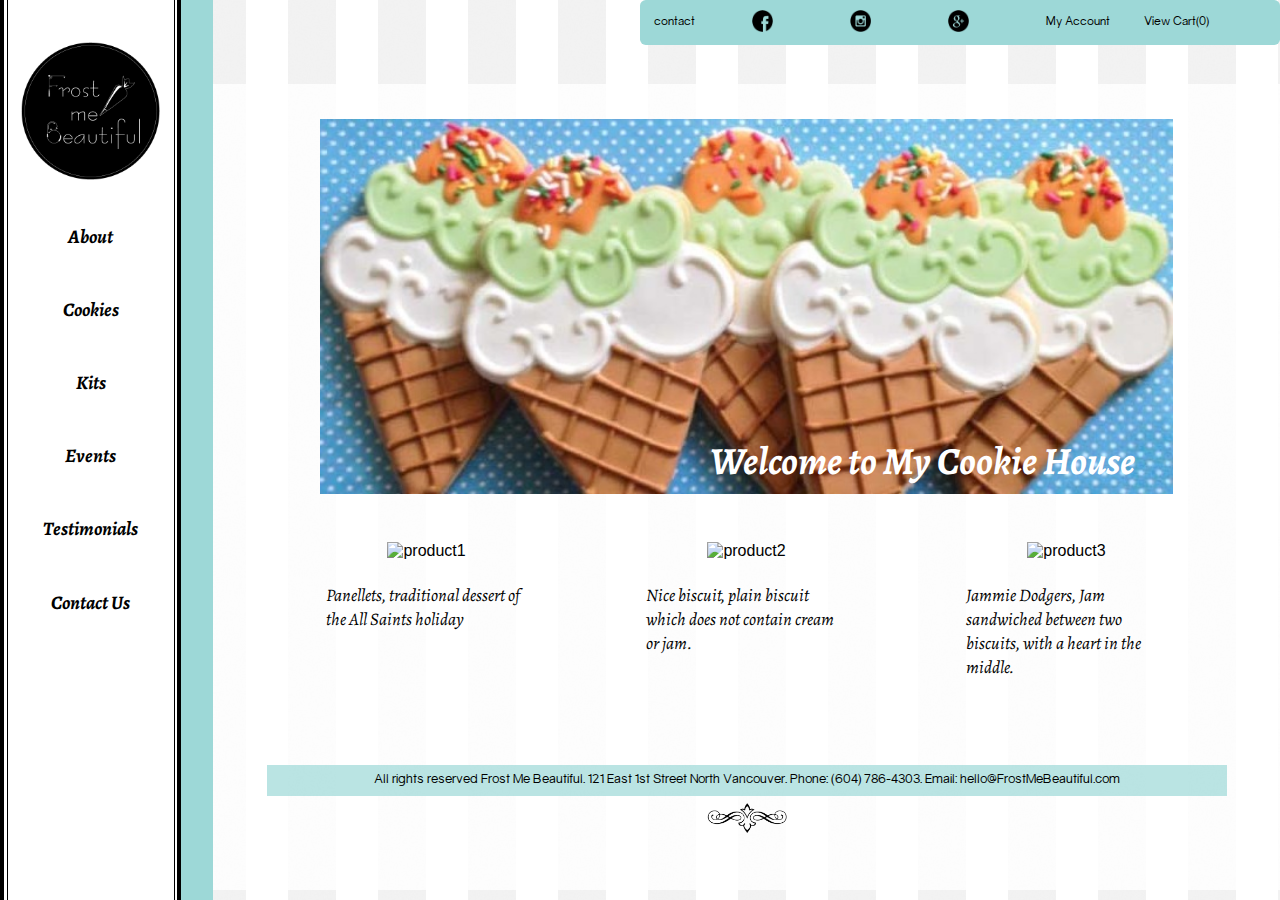
==== commit b36df404: "completing style guide" ====
--- a/index.html
+++ b/index.html
@@ -47,6 +47,8 @@
 					<img class="product" id="homepage" src="" alt="product3">
 					<h3>Jammie Dodgers, Jam sandwiched between two biscuits, with a heart in the middle.</h3>
 				</div>
+
+				<div class="col-10of10" id="footer"></div>
 			</div>
 
 
--- a/css/main.css
+++ b/css/main.css
@@ -46,8 +46,8 @@
 body {
   font-family: sans-serif;
   font-size: 16px;
-   margin: 0 0 0 0;
-  background-color:#D6D4D4;
+  margin: 0 0 0 0;
+  background-image: url("../img/bg/bk.jpg");
   height: 100%;
  }
 
@@ -108,19 +108,22 @@
   margin-bottom: 2rem;
 }
 
-.contactLink{
+#footer p {
+  font-size: 0.8rem;
+  text-align: center;
+  padding: 0.4rem 0;
+  background-color: rgba(157, 216, 215, 0.7);
+  margin: 0 5% 0.4rem 5%;
+}
+
+span.bold {
+  font-weight: bold;
+}
+
+.link{
   font-family: "Gravity";
   font-weight: bold;
-  text-decoration:none;
   color:black;
-}
-
-.contactLink{
-  font-family: "Gravity";
-  font-weight: bold;
-  text-decoration:none;
-  color:black;
-
 }
 
 .col-3of10#product p{
@@ -187,7 +190,7 @@
 }
 
 .col-10of10#content {
-  background-color: white;
+  background-color: rgba(255, 255, 255, 0.8);
 }
 
 .col-8of10#contentHeader {
@@ -243,6 +246,11 @@
   text-align: left; 
   float: left;
   margin-left: 10%
+}
+
+#footer {
+  margin-top: 5vw;
+  margin-bottom: 4vw;
 }
 
 
@@ -307,6 +315,13 @@
   border-radius: 0.25em;
   background-color: #5ABE8C;
   margin-right: 3em;
+
+  -webkit-transition: background-color 0.5s ease-out;
+  transition: background-color 0.5s ease-out;
+}
+
+a.button#proceed:hover, a.button#proceed:focus {
+  background-color: #999;
 }
 
 a.button#cancel {
@@ -319,10 +334,16 @@
   float: right;
   padding: 0.4em 0.75em;
   border-radius: 0.25em;
-  background-color: #847B7E;
+  background-color: #7dacac;
   margin-right: 1em;
-}
-
+
+  -webkit-transition: background-color 0.5s ease-out;
+  transition: background-color 0.5s ease-out;
+}
+
+a.button#cancel:hover, a.button#cancel:focus {
+  background-color: #999;
+}
 
 
 
@@ -342,7 +363,7 @@
 
 form label {
   text-align: right;
-  width: 10rem;
+  width: 8rem;
   display: inline-block;
   margin-top: 10px;
   margin-right: 2rem;
@@ -364,15 +385,12 @@
 }
 
 form input[type="radio"] {
-  width: 5%;
+  width: 10px;
 }
 
 form img.card {
   width: auto;
   height: 1.2rem;
-  position: relative;
-  bottom: 1.7rem;
-  right: 2rem;
   margin: 0;
   padding: 0;
 }
@@ -440,11 +458,11 @@
 figure.owner {
   width: 100%;
   position: relative;
-  text-align: left;
+  text-align: center;
 }
 
 figure.owner img {
-  width: 100%;
+  width: 80%;
   height: auto;
 }
 
@@ -454,11 +472,11 @@
   font-weight: normal;
   font-style: italic;
   color: grey;
-  padding-top: 0.1rem;
+  padding-top: 0.2rem;
 }
 
 .calendar{
-  width:150%;
+  width:130%;
 }
 
 .events{
@@ -497,21 +515,26 @@
 figure.cookie-category img {
   width: 100%;
   height: auto;
+  opacity: 1;
+}
+
+figure.cookie-category img:hover {
+  opacity: 0.5;
+  filter: alpha;
 }
 
 figure.cookie-category figcaption {
-  font-family: "Gravity-Book", sans-serif; 
+  font-family: "Alegreya", sans-serif; 
   font-weight: normal;
   font-size: 1.2rem;
-  text-align: left;
-  color: white;
-  width: 70%;
+  text-align: center;
+  color: black;
+  width: 100%;
   position: absolute;
-  bottom: 10%;
+  bottom: 20%;
   left: 0;
-  background-color: #5ABE8C;
-  padding-left: 0.7em;
-  padding-top: 0.3em;
+  background-color: rgba(255, 255, 255, 0.8);
+  padding: 0.5em 0 0.4em 0;
 }
 
 .product#category{
@@ -537,6 +560,7 @@
 
 /* ========================== Navigation ===================== */
 nav.navigation-side{
+  padding-top: 2vw;
   border-left: 4px solid #000000;
   border-right: 4px solid #000000;
   position: relative;
@@ -567,7 +591,16 @@
   position: absolute;
   height: 100%;
   right: 0;
-
+}
+
+#navigationSideBorder {
+  width: 12px;
+  background-image: url("../img/SideDeco.png");
+  background-size: 12px 24px;
+  background-repeat: repeat-y;
+  position: absolute;
+  height: 100%;
+  left: 100%;
 }
 
 nav.navigation-side a.navigationButton{
@@ -699,7 +732,7 @@
 table.order {
   font-family: "Gravity-Book", sans-serif; 
   width: 100%;
-  margin-top: 3rem;
+  margin-top: 1rem;
 }
 
 
@@ -808,19 +841,27 @@
 
 /*========================= Style Guide style =======================*/
 section {
+  position: relative;
   margin: 1em 0;
-  padding: 0.5em 0;
+  padding: 1em 1rem;
   border-top: 1px solid #333;
 }
 
 section .guide {
   font-family: sans-serif;
+}
+
+h1.guide  {
+  font-size: 3rem;
 }
 
 section h2.guide {
   font-size: 1.5rem;
   font-weight: bold;
   font-style: normal;
+  text-decoration: none;
+  border: none;
+  color: black;
 }
 
 section h3.guide {
@@ -830,6 +871,7 @@
 
 section p.guide {
   margin-top: 0;
+  margin-bottom: 1rem;
 }
 
 section code {
@@ -837,3 +879,21 @@
   padding: 0.2em 0.6em;
 }
 
+section figure.cookie-category {
+  width: 20%;
+}
+
+section img {
+  width: auto;
+  height: auto;
+}
+
+section#buttons a.button {
+  position: static;
+  float: left;
+}
+
+#navigationSideGuide {
+  width: 60%;
+  text-align: center;
+}
--- a/css/grid.css
+++ b/css/grid.css
@@ -62,12 +62,12 @@
 	width: 83.33%;
 }
 
-.col-5of20 {
-	width: 25%;
+.col-3of20 {
+	width: 15%;
 }
 
-.col-15of20 {
-	width: 75%;
+.col-17of20 {
+	width: 85%;
 }
 
 
@@ -102,15 +102,32 @@
 		width: 80%;
 	}
 
+	nav.navigation-side a.navigationButton {
+		font-size: 0.9rem;
+	}
+
+	nav.navigation-side a.navigationButton:hover {
+		font-size: 1.1rem;
+	}
+
 	#navigationCategory h2 {
 		width: 30%;
+	}
+
+	figure.cookie-category figcaption {
+		font-size: 1rem;
+	}
+
+	.col-8of10#payment h2 {
+  		width: 100%;
+	}
+
+	form label {
+	  width: 6rem;
+
 	}
 
 	.calendar{
   		width:100%;
 	}
-
-	figure.cookie-category figcaption {
-		font-size: 1rem;
-	}
 }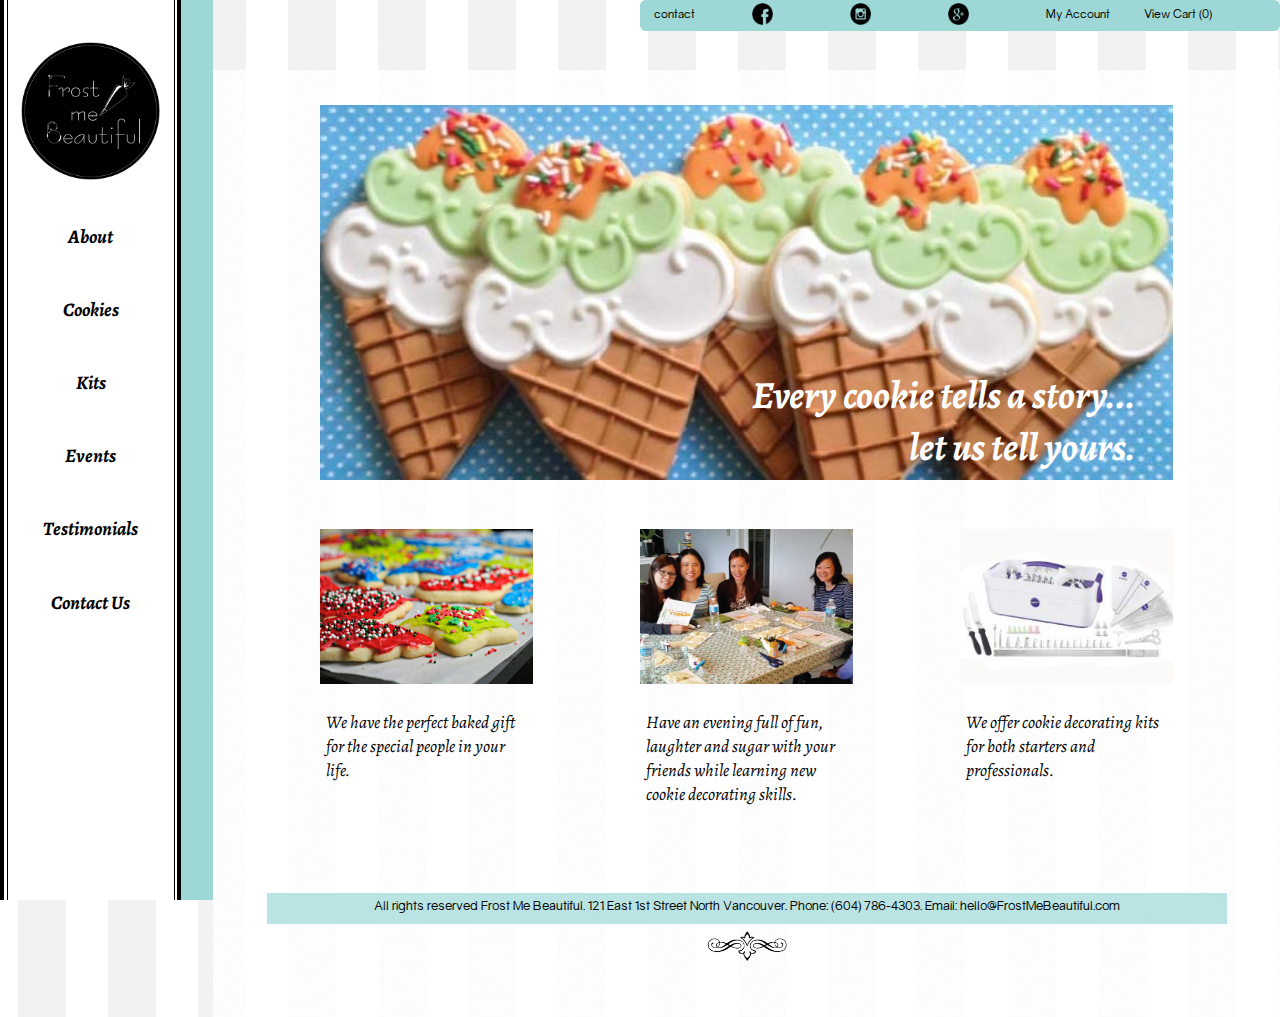
==== commit 4cbd6ca5: "wrap up rest of code" ====
--- a/index.html
+++ b/index.html
@@ -31,21 +31,26 @@
 				<div class="col-8of10" id="homeBanner">
 					<figure class="home-banner">
 						<img src="img/h1.jpg" alt="">
-				        <figcaption>Welcome to My Cookie House</figcaption>
+				        <figcaption>
+				        	<span>Every cookie tells a story...</span>
+				        	<span>let us tell yours.</span>
+				        </figcaption>
 				    </figure>
 			    </div>
 
 				<div class="col-2of10"> 
-					<img class="product" id="homepage" src="" alt="product1">
-					<h3>Panellets, traditional dessert of the All Saints holiday</h3>
+					<img class="product" id="homepage" src="img/home_frostedCookies.jpg" alt="product1">
+					<h3>We have the perfect baked gift for the special people in your life.</h3>
 				</div>
 				<div class="col-2of10"> 
-					<img class="product" id="homepage" src="" alt="product2">
-					<h3>Nice biscuit, plain biscuit which does not contain cream or jam. </h3>
+					<img class="product" id="homepage" src="img/home_meeting.jpg" alt="product2">
+					<h3>Have an evening full of fun, laughter and sugar with your friends while learning new cookie decorating skills.
+				</h3>
 				</div>
 				<div class="col-2of10"> 
-					<img class="product" id="homepage" src="" alt="product3">
-					<h3>Jammie Dodgers, Jam sandwiched between two biscuits, with a heart in the middle.</h3>
+					<img class="product" id="homepage" src="img/home_kit.jpg" alt="product3">
+					<h3>We offer cookie decorating kits for both starters and professionals.
+</h3>
 				</div>
 
 				<div class="col-10of10" id="footer"></div>
--- a/css/main.css
+++ b/css/main.css
@@ -106,6 +106,10 @@
   line-height: 140%;
   text-align: left;
   margin-bottom: 2rem;
+}
+
+.col-3of10#product p{
+  text-align: justify;
 }
 
 #footer p {
@@ -431,6 +435,7 @@
   width: 12rem;
 }
 
+
 select {
   display:block;
   margin-top:-30px;
@@ -445,7 +450,13 @@
 
 .product#homepage{
   width: 100%;
-  height:200px;
+  height: auto;
+  opacity: 1;
+}
+
+.product#homepage:hover{
+  opacity: 0.5;
+  filter: alpha;
 }
 
 .ornament {
@@ -491,6 +502,7 @@
 figure.home-banner img{
   width: 100%;
   height: auto;
+/*  -webkit-filter: blur(1px);*/
 }
 
 figure.home-banner figcaption {
@@ -507,6 +519,10 @@
   padding-right: 1em;
 }
 
+figure.home-banner figcaption span{
+  display: block;
+}
+
 figure.cookie-category {
   width: 100%;
   position: relative;
@@ -630,9 +646,9 @@
   font-family: "Gravity-Book", sans-serif; 
   font-size: 0.9vw;
   text-align: left;
-  background-color:#9DD8D7;
+  background-color: #9DD8D7;
   border-radius: 0.5em;
-  padding: 0.8em 1.2em;
+  padding: 0.2em 1.2em;
   margin-bottom: 3vw;
 }
 
@@ -840,6 +856,15 @@
 
 
 /*========================= Style Guide style =======================*/
+nav.guide {
+  background-color: #9DD8D7;
+  padding: 0.4rem 0;
+}
+
+nav.guide a{
+  text-decoration: none;
+}
+
 section {
   position: relative;
   margin: 1em 0;
@@ -894,6 +919,7 @@
 }
 
 #navigationSideGuide {
-  width: 60%;
+  background-color: white;
+  width: 12%;
   text-align: center;
 }
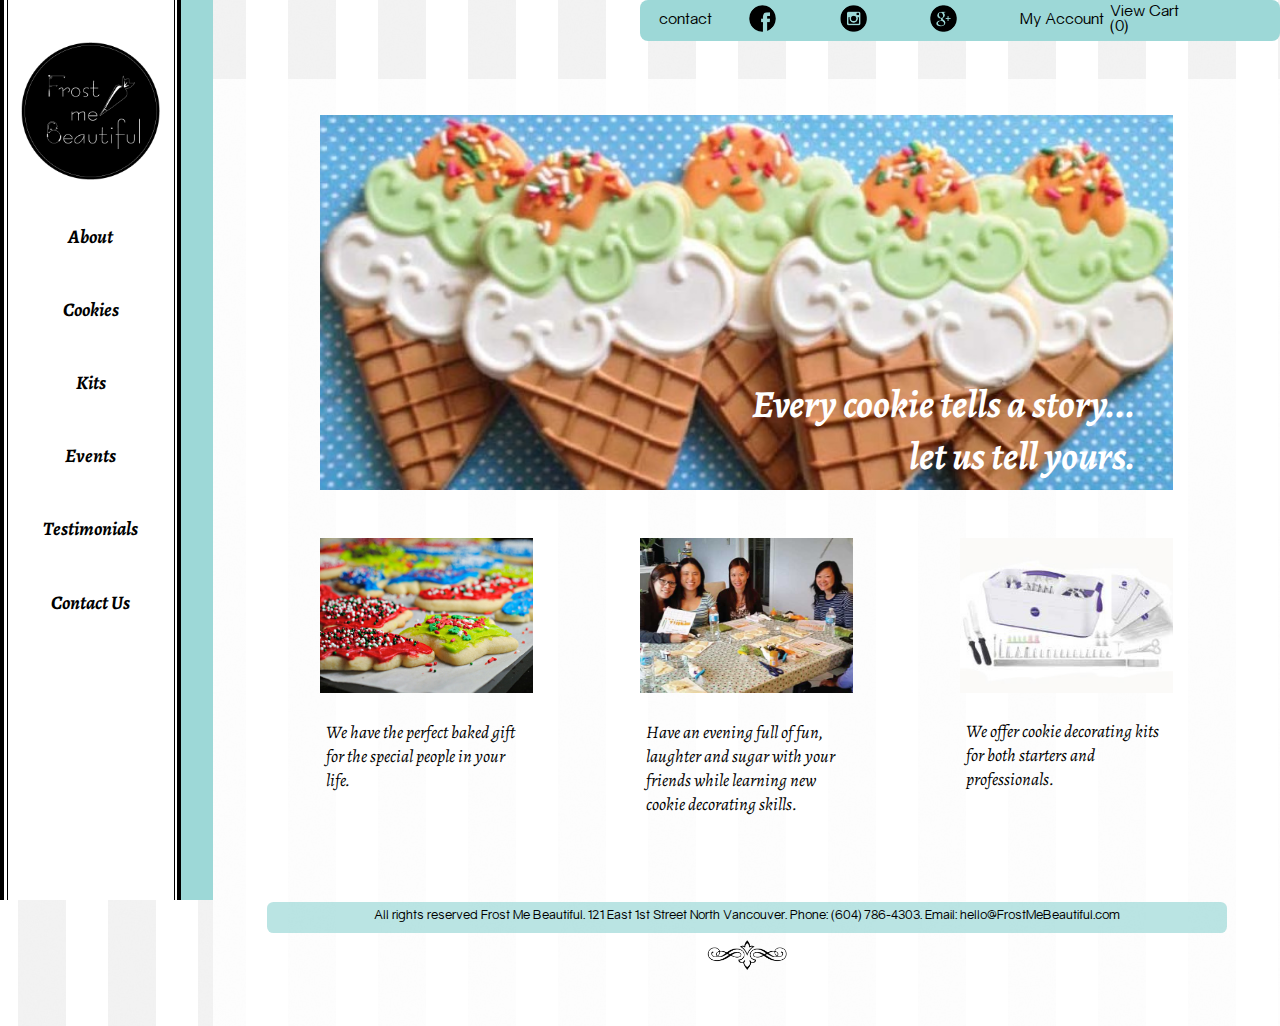
==== commit 40e191d5: "code validation chceck" ====
--- a/index.html
+++ b/index.html
@@ -39,18 +39,17 @@
 			    </div>
 
 				<div class="col-2of10"> 
-					<img class="product" id="homepage" src="img/home_frostedCookies.jpg" alt="product1">
+					<img class="product homepage" src="img/home_frostedCookies.jpg" alt="product1">
 					<h3>We have the perfect baked gift for the special people in your life.</h3>
 				</div>
 				<div class="col-2of10"> 
-					<img class="product" id="homepage" src="img/home_meeting.jpg" alt="product2">
+					<img class="product homepage" src="img/home_meeting.jpg" alt="product2">
 					<h3>Have an evening full of fun, laughter and sugar with your friends while learning new cookie decorating skills.
 				</h3>
 				</div>
 				<div class="col-2of10"> 
-					<img class="product" id="homepage" src="img/home_kit.jpg" alt="product3">
-					<h3>We offer cookie decorating kits for both starters and professionals.
-</h3>
+					<img class="product homepage" src="img/home_kit.jpg" alt="product3">
+					<h3>We offer cookie decorating kits for both starters and professionals.</h3>
 				</div>
 
 				<div class="col-10of10" id="footer"></div>
@@ -59,5 +58,7 @@
 
 		
 		</div>
+	</div>
+
 </body>
 </html>
--- a/css/main.css
+++ b/css/main.css
@@ -115,9 +115,10 @@
 #footer p {
   font-size: 0.8rem;
   text-align: center;
+  background-color: rgba(157, 216, 215, 0.7);
   padding: 0.4rem 0;
-  background-color: rgba(157, 216, 215, 0.7);
   margin: 0 5% 0.4rem 5%;
+  border-radius: 0.5em;
 }
 
 span.bold {
@@ -130,7 +131,7 @@
   color:black;
 }
 
-.col-3of10#product p{
+.col-3of10.product p{
   font-family: "Gravity-Book", sans-serif; 
   font-size: 0.9rem;
   text-align: left;
@@ -138,7 +139,7 @@
   padding-right: 8%;
 }
 
-.col-8of10#kit span {
+.col-8of10.kit span {
   font-family: 'Alegreya', serif;
   font-weight: 400;
   font-style: italic;
@@ -205,30 +206,31 @@
    margin-left: 70rem;
 }
 
-.col-3of10#product {
+.col-3of10.product {
   position: relative;
   margin-bottom: 4rem;
 }
 
-.col-2of10#itemCategory {
+.col-2of10.itemCategory {
   margin-bottom: 2rem;
 }
 
-#payment {
+.payment {
   font-family: "Gravity-Book", sans-serif; 
   font-size: 1rem;
   text-align: left;
   padding-right: 2%;
 }
 
-#kit {
+.kit {
   font-family: "Gravity-Book", sans-serif; 
   font-size: 1rem;
   text-align: left;
   position: relative;
 }
 
-.col-6of8#kit {
+.col-6of8.kit {
+  text-align: left;
   padding-top: 1.5vw;
   padding-left: 6vw;
 }
@@ -238,7 +240,7 @@
   margin-bottom: 2rem;
 }
 
-.col-8of10#payment {
+.col-8of10.payment {
   font-family: "Gravity-Book", sans-serif; 
   font-size: 1rem;
   text-align: left;
@@ -264,7 +266,7 @@
 
 
 /*========================== Button ==========================*/
-a.button#addCart {
+a.button.addCart {
   font-family: "Gravity-Book", sans-serif; 
   font-weight: normal;
   font-style: italic;
@@ -448,13 +450,13 @@
   z-index: -1;
 }
 
-.product#homepage{
+.product.homepage{
   width: 100%;
   height: auto;
   opacity: 1;
 }
 
-.product#homepage:hover{
+.product.homepage:hover{
   opacity: 0.5;
   filter: alpha;
 }
@@ -553,7 +555,7 @@
   padding: 0.5em 0 0.4em 0;
 }
 
-.product#category{
+.product.category{
   width: 35%;
   float: left;
   margin-right: 5%;
@@ -644,7 +646,7 @@
 
 #topNavigation {
   font-family: "Gravity-Book", sans-serif; 
-  font-size: 0.9vw;
+  font-size: 1rem;
   text-align: left;
   background-color: #9DD8D7;
   border-radius: 0.5em;
@@ -657,12 +659,12 @@
   text-decoration: none;
   vertical-align: middle;
   display: inline-block;
-  width: 16%;
+  width: 15%;
   margin: 0.1em 0;
 }
 
 #topNavigation img {
-  width: 22%;
+  width: 30%;
 }
 
 a.navigationButton#viewCart {
--- a/css/grid.css
+++ b/css/grid.css
@@ -103,12 +103,26 @@
 	}
 
 	nav.navigation-side a.navigationButton {
-		font-size: 0.9rem;
+		font-size: 0.8rem;
 	}
 
 	nav.navigation-side a.navigationButton:hover {
-		font-size: 1.1rem;
+		font-size: 1rem;
 	}
+
+	#topNavigation a.navigationButton-a {
+		width: 25%;
+	}
+
+	#topNavigation img {
+	  width: 55%;
+	}
+
+	#topNavigation a.navigationButton-b {
+		width: 0%;
+		display: none;
+	}
+
 
 	#navigationCategory h2 {
 		width: 30%;
@@ -118,16 +132,32 @@
 		font-size: 1rem;
 	}
 
+	a.button#addCart {
+		position: static;
+	}
+
+	.product#category{
+		width: 20%;
+	    margin-bottom: 6rem;  
+	}
+
+	.calendar{
+  		width:100%;
+	}
+
 	.col-8of10#payment h2 {
   		width: 100%;
 	}
 
 	form label {
-	  width: 6rem;
-
+		text-align: left;
+		display: block;
+		margin-top: 1.5rem;
+		width: 100%;
 	}
 
-	.calendar{
-  		width:100%;
+	a.button#proceed {
+		margin-right: 0;
 	}
+
 }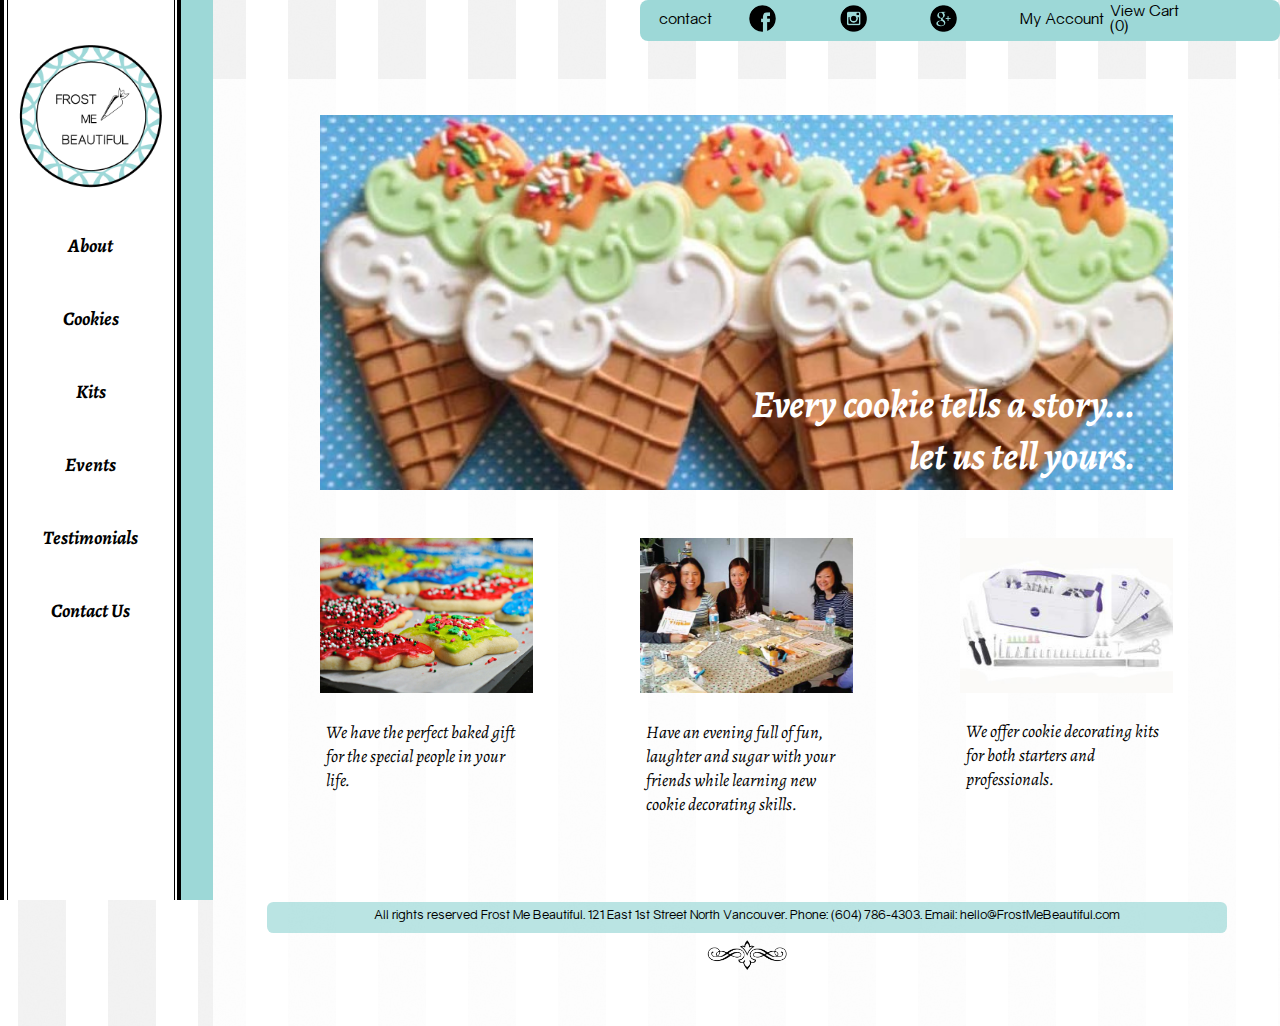
==== commit d590bb7d: "final fixed maybe" ====
--- a/index.html
+++ b/index.html
@@ -39,16 +39,16 @@
 			    </div>
 
 				<div class="col-2of10"> 
-					<img class="product homepage" src="img/home_frostedCookies.jpg" alt="product1">
+					<a href='02_cookies.html'><img class="product homepage" src="img/home_frostedCookies.jpg" alt="product1"></a>
 					<h3>We have the perfect baked gift for the special people in your life.</h3>
 				</div>
 				<div class="col-2of10"> 
-					<img class="product homepage" src="img/home_meeting.jpg" alt="product2">
+					<a href='04_events.html'><img class="product homepage" src="img/home_meeting.jpg" alt="product2"></a>
 					<h3>Have an evening full of fun, laughter and sugar with your friends while learning new cookie decorating skills.
 				</h3>
 				</div>
 				<div class="col-2of10"> 
-					<img class="product homepage" src="img/home_kit.jpg" alt="product3">
+					<a href='03_kits.html'><img class="product homepage" src="img/home_kit.jpg" alt="product3"></a>
 					<h3>We offer cookie decorating kits for both starters and professionals.</h3>
 				</div>
 
--- a/css/main.css
+++ b/css/main.css
@@ -1,6 +1,6 @@
 /* Font Import */
 /* Gravity */
-@font-face{
+/*@font-face{
   font-family: "Gravity";
   font-weight: bold;
   font-style: normal;
@@ -23,7 +23,7 @@
   src: url('fonts/Gravity/Gravity-Book.eot');
   src: url('fonts/Gravity/Gravity-Book.eot?#iefix') format ('embedded-opentype'),
   url('fonts/Gravity-Book.ttf') format ('truetype');
-}
+}*/
 
 
 /* Gravity-Book */
@@ -108,7 +108,7 @@
   margin-bottom: 2rem;
 }
 
-.col-3of10#product p{
+.col-3of10.product p{
   text-align: justify;
 }
 
@@ -126,7 +126,7 @@
 }
 
 .link{
-  font-family: "Gravity";
+  font-family: "Gravity-Book";
   font-weight: bold;
   color:black;
 }
@@ -208,7 +208,8 @@
 
 .col-3of10.product {
   position: relative;
-  margin-bottom: 4rem;
+  margin-top: 2rem;
+  margin-bottom: 3rem;
 }
 
 .col-2of10.itemCategory {
@@ -285,7 +286,7 @@
   transition: background-color 0.5s ease-out;
 }
 
-a.button#addCart:hover, a.button:focus {
+a.button.addCart:hover, a.button:focus {
   background-color: #999;
 }
 
@@ -445,7 +446,7 @@
 }
 
 .logo {
-  width: 80%;
+  width: 85%;
   margin: 1rem auto;
   z-index: -1;
 }
@@ -458,7 +459,6 @@
 
 .product.homepage:hover{
   opacity: 0.5;
-  filter: alpha;
 }
 
 .ornament {
@@ -486,14 +486,6 @@
   font-style: italic;
   color: grey;
   padding-top: 0.2rem;
-}
-
-.calendar{
-  width:130%;
-}
-
-.events{
-  width:100%;
 }
 
 figure.home-banner {
@@ -538,7 +530,6 @@
 
 figure.cookie-category img:hover {
   opacity: 0.5;
-  filter: alpha;
 }
 
 figure.cookie-category figcaption {
@@ -569,8 +560,16 @@
 }
 
 .priceInfo {
-  width: 75%;
+  width: 90%;
   margin-bottom: 4rem; 
+}
+
+.calendar{
+  width:130%;
+}
+
+.events{
+  width:100%;
 }
 
 
@@ -673,8 +672,8 @@
 
 .containerBubble {
   position: absolute;
-  top: 1.5rem;
-  right: 1rem;
+  top: 2.5rem;
+  right: 5vw;
 }
 
 .bubble {
@@ -858,20 +857,15 @@
 
 
 /*========================= Style Guide style =======================*/
-nav.guide {
-  background-color: #9DD8D7;
-  padding: 0.4rem 0;
-}
-
-nav.guide a{
-  text-decoration: none;
-}
+
 
 section {
+  display: block;
   position: relative;
   margin: 1em 0;
-  padding: 1em 1rem;
+  padding: 1em 2.5rem;
   border-top: 1px solid #333;
+  text-align: left;
 }
 
 section .guide {
@@ -879,7 +873,8 @@
 }
 
 h1.guide  {
-  font-size: 3rem;
+  font-size: 2.2rem;
+  color: #9DD8D7;
 }
 
 section h2.guide {
@@ -898,7 +893,7 @@
 
 section p.guide {
   margin-top: 0;
-  margin-bottom: 1rem;
+  margin-bottom: 0.7rem;
 }
 
 section code {
